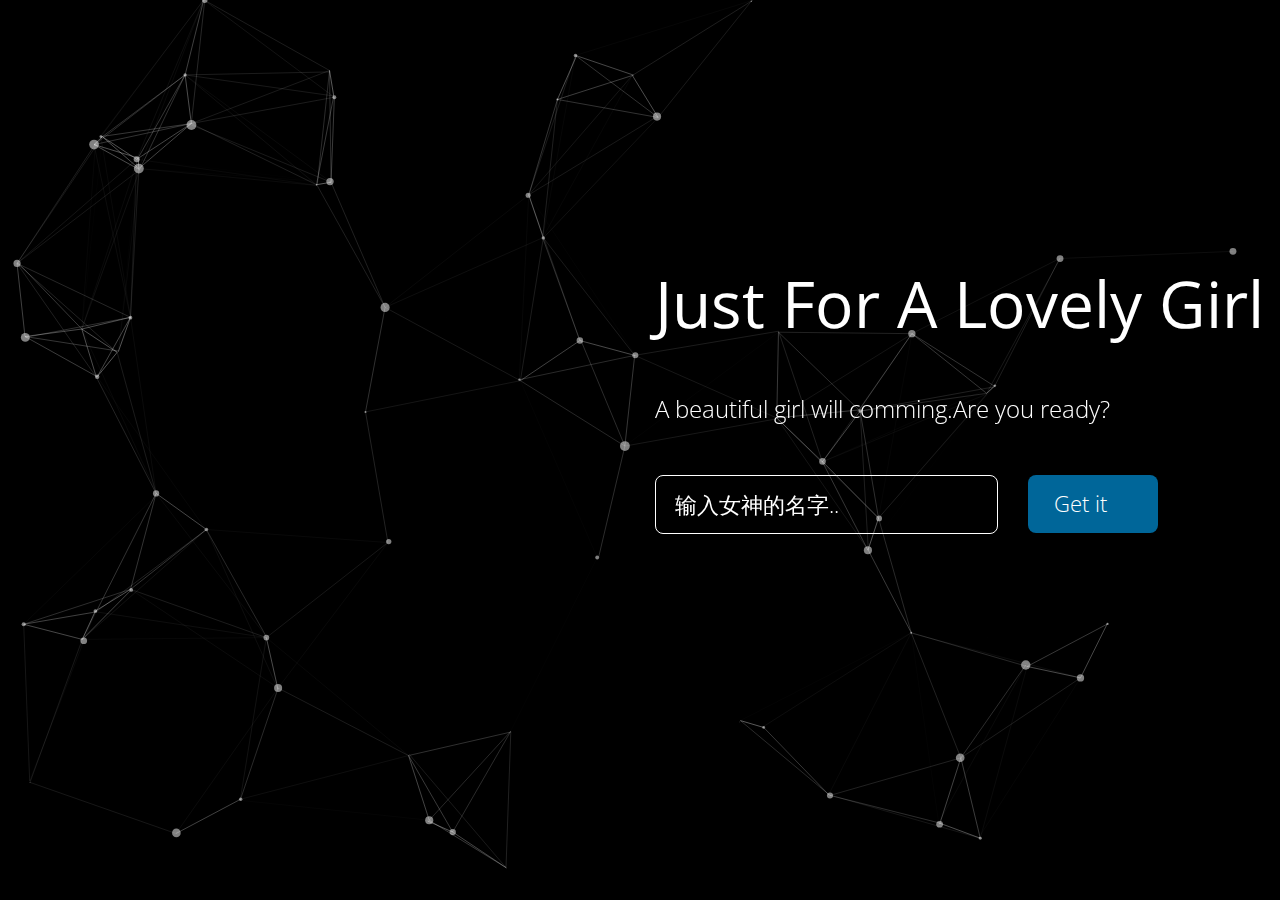
==== girlgod/index.html @ 134b4eec "Update index.html" ====
﻿<!DOCTYPE html>
<html>
<head>
  <meta charset="utf-8">
  <meta http-equiv="X-UA-Compatible" content="IE=edge">
  <meta name="viewport" content="width=device-width, initial-scale=1">
  <title>猜猜是谁吧</title>
  <link rel="icon" href="../ico我的象征.ico">
  <link rel="stylesheet" href="https://fonts.googleapis.com/css?family=Open+Sans:300,400">  <!-- Google web font "Open Sans" -->
  <link rel="stylesheet" href="css/font-awesome.min.css">
  <link rel="stylesheet" href="css/bootstrap.min.css">
  
  <link rel="stylesheet" href="css/demo.css" />
  <link rel="stylesheet" href="css/templatemo-style.css">
  
  <script type="text/javascript" src="js/modernizr.custom.86080.js"></script>
		
	</head>

	<body>

			<div id="particles-js"></div>
		
			<ul class="cb-slideshow">
	            <li></li>
	            <li></li>
	            <li></li>
	            <li></li>
	            <li></li>
	            <li></li>
	        </ul>

			<div class="container-fluid">
				<div class="row cb-slideshow-text-container ">
					<div class= "tm-content col-xl-6 col-sm-8 col-xs-8 ml-auto section">
					<header class="mb-5"><h1>Just For A Lovely Girl</h1></header>
					<P class="mb-5">A beautiful girl will comming.Are you ready?</P>
					
                    <form action="#" method="get" class="subscribe-form">
               	    	<div class="row form-section">

							<div class="col-md-7 col-sm-7 col-xs-7">
			                      <input name="email" type="text" class="form-control" id="contact_email" placeholder="输入女神的名字.." required/>
				  			</div>
							<div class="col-md-5 col-sm-5 col-xs-5">
								<a href="../index/index.html" target="_blank" style="display:block;width:130px;height:58px" text-align:center class="tm-btn-subscribe">Get it</a>
							</div>
						
						</div>
                    </form>
                    
					<div class="tm-social-icons-container text-xs-center">
	                   
	                </div>

					</div>
				</div>	
				
			</div>	
	</body>

	<script type="text/javascript" src="js/particles.js"></script>
	<script type="text/javascript" src="js/app.js"></script>
</html>
---- girlgod/css/demo.css ----
@font-face {
    font-family: 'BebasNeueRegular';
    src: url('fonts/BebasNeue-webfont.eot');
    src: url('fonts/BebasNeue-webfont.eot?#iefix') format('embedded-opentype'),
         url('fonts/BebasNeue-webfont.woff') format('woff'),
         url('fonts/BebasNeue-webfont.ttf') format('truetype'),
         url('fonts/BebasNeue-webfont.svg#BebasNeueRegular') format('svg');
    font-weight: normal;
    font-style: normal;
}
/* CSS reset */
body,div,dl,dt,dd,ul,ol,li,h1,h2,h3,h4,h5,h6,pre,form,fieldset,input,textarea,p,blockquote,th,td { 
	margin:0;
	padding:0;
}
html,body {
	margin:0;
	padding:0;
}
table {
	border-collapse:collapse;
	border-spacing:0;
}
fieldset,img { 
	border:0;
}
input{
	border:1px solid #b0b0b0;
	padding:3px 5px 4px;
	color:#979797;
	width:190px;
}
address,caption,cite,code,dfn,th,var {
	font-style:normal;
	font-weight:normal;
}
ol,ul {
	list-style:none;
}
caption,th {
	text-align:left;
}
h1,h2,h3,h4,h5,h6 {
	font-size:100%;
	font-weight:normal;
}
q:before,q:after {
	content:'';
}
abbr,acronym { border:0;
}
/* General Demo Style */
body{
	font-family: Constantia, Palatino, "Palatino Linotype", "Palatino LT STD", Georgia, serif;
	background: #000;
	font-weight: 400;
	font-size: 15px;
	color: #aa3e03;
	overflow-y: scroll;
	overflow-x: hidden;
}
.ie7 body{
	overflow:hidden;
}
a{
	color: #333;
	text-decoration: none;
}
.container{
	position: relative;	
}
.clr{
	clear: both;
}
.container > header{
	padding: 30px 30px 10px 20px;
	margin: 0px 20px 10px 20px;
	position: relative;
	display: block;
	text-shadow: 1px 1px 1px rgba(0,0,0,0.2);
    text-align: left;
}
.container > header h1{
	font-family: 'BebasNeueRegular', 'Arial Narrow', Arial, sans-serif;
	font-size: 35px;
	line-height: 35px;
	position: relative;
	font-weight: 400;
	color: #fff;
	text-shadow: 1px 1px 1px rgba(0,0,0,0.3);
    padding: 0px 0px 5px 0px;
}
.container > header h1 span{

}
.container > header h2, p.info{
	font-size: 16px;
	font-style: italic;
	color: #f8f8f8;
	text-shadow: 1px 1px 1px rgba(0,0,0,0.6);
}
/* Header Style */
.codrops-top{
	font-family: Arial, sans-serif;
	line-height: 24px;
	font-size: 11px;
	width: 100%;
	background: #000;
	opacity: 0.9;
	text-transform: uppercase;
	z-index: 9999;
	position: relative;
	-moz-box-shadow: 1px 0px 2px #000;
	-webkit-box-shadow: 1px 0px 2px #000;
	box-shadow: 1px 0px 2px #000;
}
.codrops-top a{
	padding: 0px 10px;
	letter-spacing: 1px;
	color: #ddd;
	display: block;
	float: left;
}
.codrops-top a:hover{
	color: #fff;
}
.codrops-top span.right{
	float: right;
}
.codrops-top span.right a{
	float: none;
	display: inline;
}

p.codrops-demos{
	display: block;
	padding: 15px 0px;
}
p.codrops-demos a,
p.codrops-demos a.current-demo,
p.codrops-demos a.current-demo:hover{
    display: inline-block;
	border: 1px solid #6d0019;
	padding: 4px 10px 3px;
	font-size: 13px;
	line-height: 18px;
	margin: 2px 3px;
	font-weight: 800;
	-webkit-box-shadow: 0px 1px 1px rgba(0,0,0,0.1);
	-moz-box-shadow:0px 1px 1px rgba(0,0,0,0.1);
	box-shadow: 0px 1px 1px rgba(0,0,0,0.1);
	color:#fff;
	-webkit-border-radius: 5px;
	-moz-border-radius: 5px;
	border-radius: 5px;
	background: #a90329;
	background: -moz-linear-gradient(top, #a90329 0%, #8f0222 44%, #6d0019 100%);
	background: -webkit-gradient(linear, left top, left bottom, color-stop(0%,#a90329), color-stop(44%,#8f0222), color-stop(100%,#6d0019));
	background: -webkit-linear-gradient(top, #a90329 0%,#8f0222 44%,#6d0019 100%);
	background: -o-linear-gradient(top, #a90329 0%,#8f0222 44%,#6d0019 100%);
	background: -ms-linear-gradient(top, #a90329 0%,#8f0222 44%,#6d0019 100%);
	background: linear-gradient(top, #a90329 0%,#8f0222 44%,#6d0019 100%);
}
p.codrops-demos a:hover{
	background: #6d0019;
}
p.codrops-demos a:active{
	background: #6d0019;
	background: -moz-linear-gradient(top, #6d0019 0%, #8f0222 56%, #a90329 100%);
	background: -webkit-gradient(linear, left top, left bottom, color-stop(0%,#6d0019), color-stop(56%,#8f0222), color-stop(100%,#a90329));
	background: -webkit-linear-gradient(top, #6d0019 0%,#8f0222 56%,#a90329 100%);
	background: -o-linear-gradient(top, #6d0019 0%,#8f0222 56%,#a90329 100%);
	background: -ms-linear-gradient(top, #6d0019 0%,#8f0222 56%,#a90329 100%);
	background: linear-gradient(top, #6d0019 0%,#8f0222 56%,#a90329 100%);
	-webkit-box-shadow: 0px 1px 1px rgba(255,255,255,0.9);
	-moz-box-shadow:0px 1px 1px rgba(255,255,255,0.9);
	box-shadow: 0px 1px 1px rgba(255,255,255,0.9);
}
p.codrops-demos a.current-demo,
p.codrops-demos a.current-demo:hover{
	color: #A5727D;
	background: #6d0019;
}
/* Media Queries */
@media screen and (max-width: 767px) {
	.container > header{
		text-align: center;
	}
	p.codrops-demos {
		position: relative;
		top: auto;
		left: auto;
	}
}
---- girlgod/css/templatemo-style.css ----
body {
	font-family: 'Open Sans', Helvetica, Arial, sans-serif;
	font-size: 24px;
	font-weight: 300;
	overflow-x: hidden;
	
}

a, button {
	transition: all 0.3s ease;
	color: #FFFFFF;
}

button:focus {
    outline: none;
}

a:hover {
	color: #FFFF00;
	text-decoration: underline;
}
a:focus {
	text-decoration: none;
	outline: none;
}

h1 {
	color: #FFFFFF;
	font-size: 4rem;	
}

p {
	color: #FFFFFF;	
}

#particles-js {
    position: absolute;
    top: 0;
    left: 0;
    z-index: 1000;
    width: 100%;
    height: 99%;
}

.cb-slideshow-text-container {
    height: 100vh;
    display: flex;
    align-items: center;
}

.tm-content {
    z-index: 1001;
}

.form-control::-webkit-input-placeholder { /* Chrome/Opera/Safari */
  color: white;
}
.form-control::-moz-placeholder { /* Firefox 19+ */
  color: white;
}
.form-control:-ms-input-placeholder { /* IE 10+ */
  color: white;
}
.form-control:-moz-placeholder { /* Firefox 18- */
  color: white;
}

.form-control::placeholder {
    color: white;
}

.form-control {  
    color: #FFFFFF;
    border-radius: .5rem;
    background-color: transparent;
    border: 1px solid #FFFFFF;
    padding-top: 10px;
    padding-bottom: 10px;
    font-size: 1.4rem;
    font-weight: 300;
    padding: 0.75rem 1.2rem;
}

.form-section {  
    color: #FFFFFF;
    background-color: transparent;
    margin-bottom: 100px;
    
}

.contact_email {
	color: #FFFFFF;
}
.tm-btn-subscribe {
	background-color: #006699;
	border-radius: .5rem;
    border-color: white;
	padding: 0.75rem 1.6rem;
    font-weight: 300;
    font-size: 1.4rem;
    cursor: pointer;
}

.tm-btn-subscribe:hover {
    background-color: #055278;
}

.tm-social-icons-container {
    margin: 10px;
}

.tm-social-link {
    border-color: #FFFFFF;
    color: black;
    display: inline-block;
    width: 50px;
    height: 50px;
    text-align: center;
}

.fa {
    color: #FFFFFF;
}

.footer-link {
    margin: 20px;
	font-size: 18px;
    position: absolute;
    bottom: 0;
    left: 0;
    color: white;
    text-align:center;
    width:100%;
    z-index: 1001;
}

/* Animation */
.cb-slideshow,
.cb-slideshow:after {
    position: fixed;
    width: 100%;
    height: 100%;
    top: 0px;
    left: 0px;
    z-index: 0;
}

.cb-slideshow li {
    width: 100%;
    height: 100%;
    position: absolute;
    top: 0px;
    left: 0px;
    color: transparent;
    background-size: cover;
    background-position: 50% 50%;
    background-repeat: none;
    opacity: 0;
    z-index: 0;
    -webkit-backface-visibility: hidden;
    -webkit-animation: imageAnimation 72s linear infinite 0s;
    -moz-animation: imageAnimation 72s linear infinite 0s;
    -o-animation: imageAnimation 72s linear infinite 0s;
    -ms-animation: imageAnimation 72s linear infinite 0s;
    animation: imageAnimation 72s linear infinite 0s;

}


.cb-slideshow li:nth-child(1) { 
    background-image: url(../img/letter_bg_01.jpg)
}
.cb-slideshow li:nth-child(2) { 
    background-image: url(../img/letter_bg_02.jpg);
    -webkit-animation-delay: 12s;
    -moz-animation-delay: 12s;
    -o-animation-delay: 12s;
    -ms-animation-delay: 12s;
    animation-delay: 12s; 
}
.cb-slideshow li:nth-child(3) { 
    background-image: url(../img/letter_bg_03.jpg);
    -webkit-animation-delay: 24s;
    -moz-animation-delay: 24s;
    -o-animation-delay: 24s;
    -ms-animation-delay: 24s;
    animation-delay: 24s; 
}
.cb-slideshow li:nth-child(4) { 
    background-image: url(../img/letter_bg_01.jpg);
    animation-delay: 36s; 
}
.cb-slideshow li:nth-child(5) { 
    background-image: url(../img/letter_bg_02.jpg);
    animation-delay: 48s; 
}
.cb-slideshow li:nth-child(6) { 
    background-image: url(../img/letter_bg_03.jpg);
    animation-delay: 60s; 
}


@keyframes imageAnimation { 
	0% {
	    opacity: 0;
	    animation-timing-function: ease-in;
	}
	8% {
	    opacity: 1;
	    transform: scale(1.15);
	    animation-timing-function: ease-out;
	}
	17% {
	    opacity: 1;
	    transform: scale(1.20);
	}
	25% {
	    opacity: 0;
	    transform: scale(1.40);
	}
	100% { opacity: 0 }
}


@media screen and (max-width: 1140px) { 
    .cb-slideshow li div h3 { font-size: 140px }
}
@media screen and (max-width: 600px) { 
    .cb-slideshow li div h3 { font-size: 80px }
	.tm-content {
		margin-top: 80px;
	}
}

@media screen and (max-width: 576px) { 
    .cb-slideshow li div h3 { font-size: 80px }
	
	.tm-btn-subscribe {
		margin-top: 20px;
	}
}
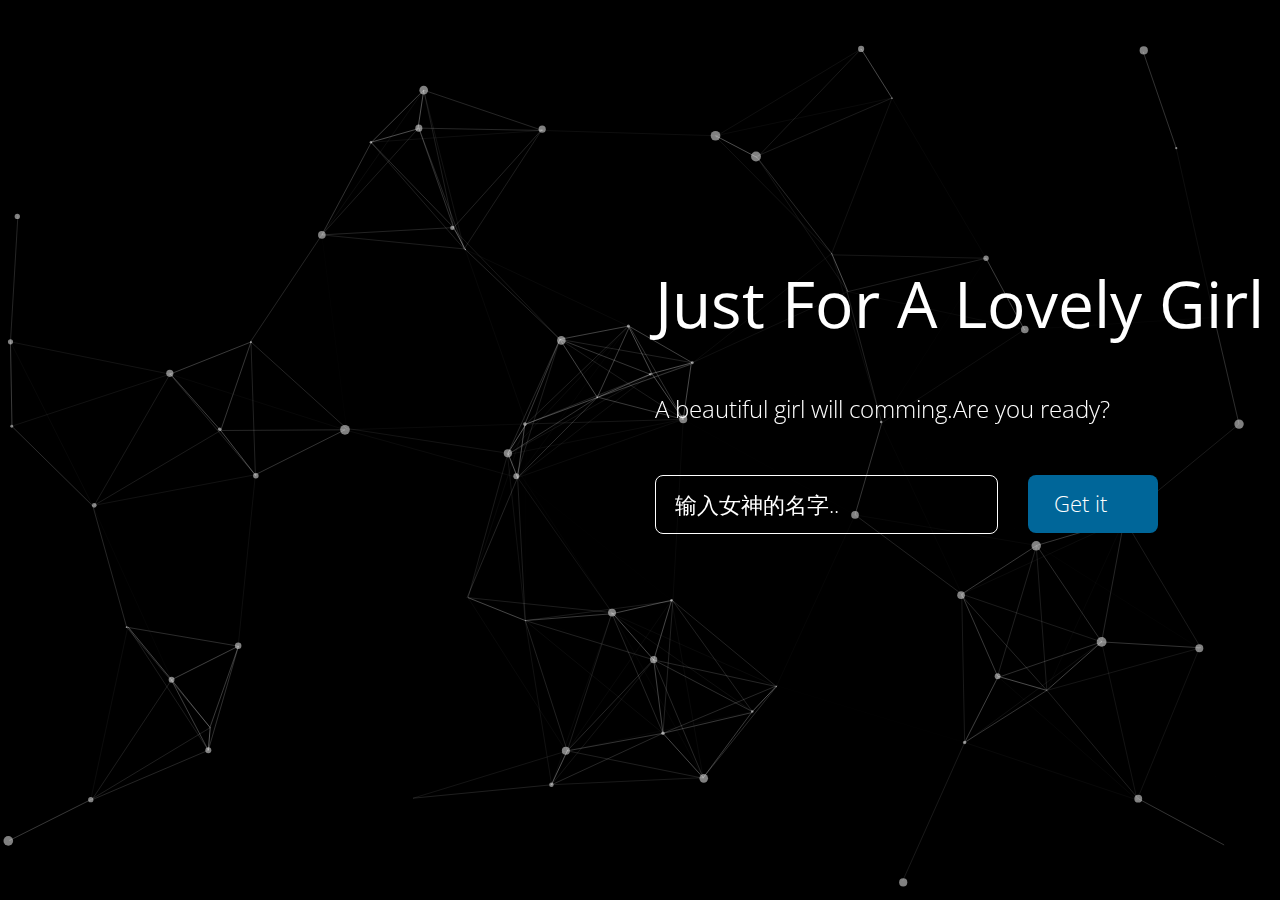
==== commit 82339845: "Update index.html" ====
--- a/girlgod/index.html
+++ b/girlgod/index.html
@@ -5,7 +5,7 @@
   <meta http-equiv="X-UA-Compatible" content="IE=edge">
   <meta name="viewport" content="width=device-width, initial-scale=1">
   <title>猜猜是谁吧</title>
-  <link rel="icon" href="../ico我的象征.ico">
+  <link rel="icon" href="http://ydbzs.github.io/ck/ico我的象征.ico"/>
   <link rel="stylesheet" href="https://fonts.googleapis.com/css?family=Open+Sans:300,400">  <!-- Google web font "Open Sans" -->
   <link rel="stylesheet" href="css/font-awesome.min.css">
   <link rel="stylesheet" href="css/bootstrap.min.css">
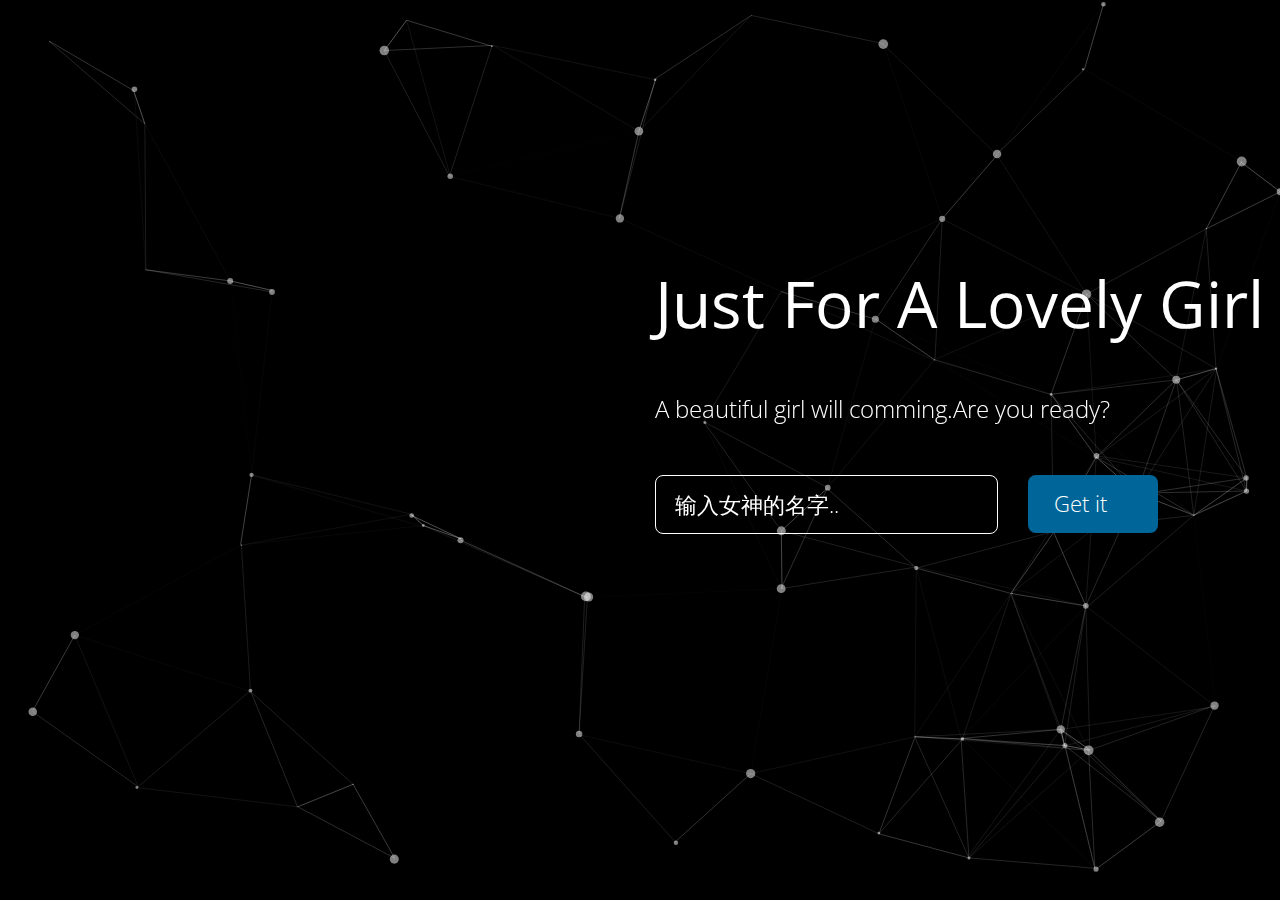
==== commit 9ee535e7: "Update index.html" ====
--- a/girlgod/index.html
+++ b/girlgod/index.html
@@ -43,7 +43,7 @@
 			                      <input name="email" type="text" class="form-control" id="contact_email" placeholder="输入女神的名字.." required/>
 				  			</div>
 							<div class="col-md-5 col-sm-5 col-xs-5">
-								<a href="../index/index.html" target="_blank" style="display:block;width:130px;height:58px" text-align:center class="tm-btn-subscribe">Get it</a>
+								<a href="" onclck="skip()" target="_blank" style="display:block;width:130px;height:58px" text-align:center class="tm-btn-subscribe">Get it</a>
 							</div>
 						
 						</div>
@@ -57,6 +57,16 @@
 				</div>	
 				
 			</div>	
+		<script type="text/javascript">
+				function skip(){
+					var num = document.getElementById("contact_email").value;
+					if(num=="马卿昕"){
+						window.location.href = "../index/index.html";
+					}else{
+						window.location.href = "http://www.baidu.com";
+					}
+				}
+				</script>
 	</body>
 
 	<script type="text/javascript" src="js/particles.js"></script>
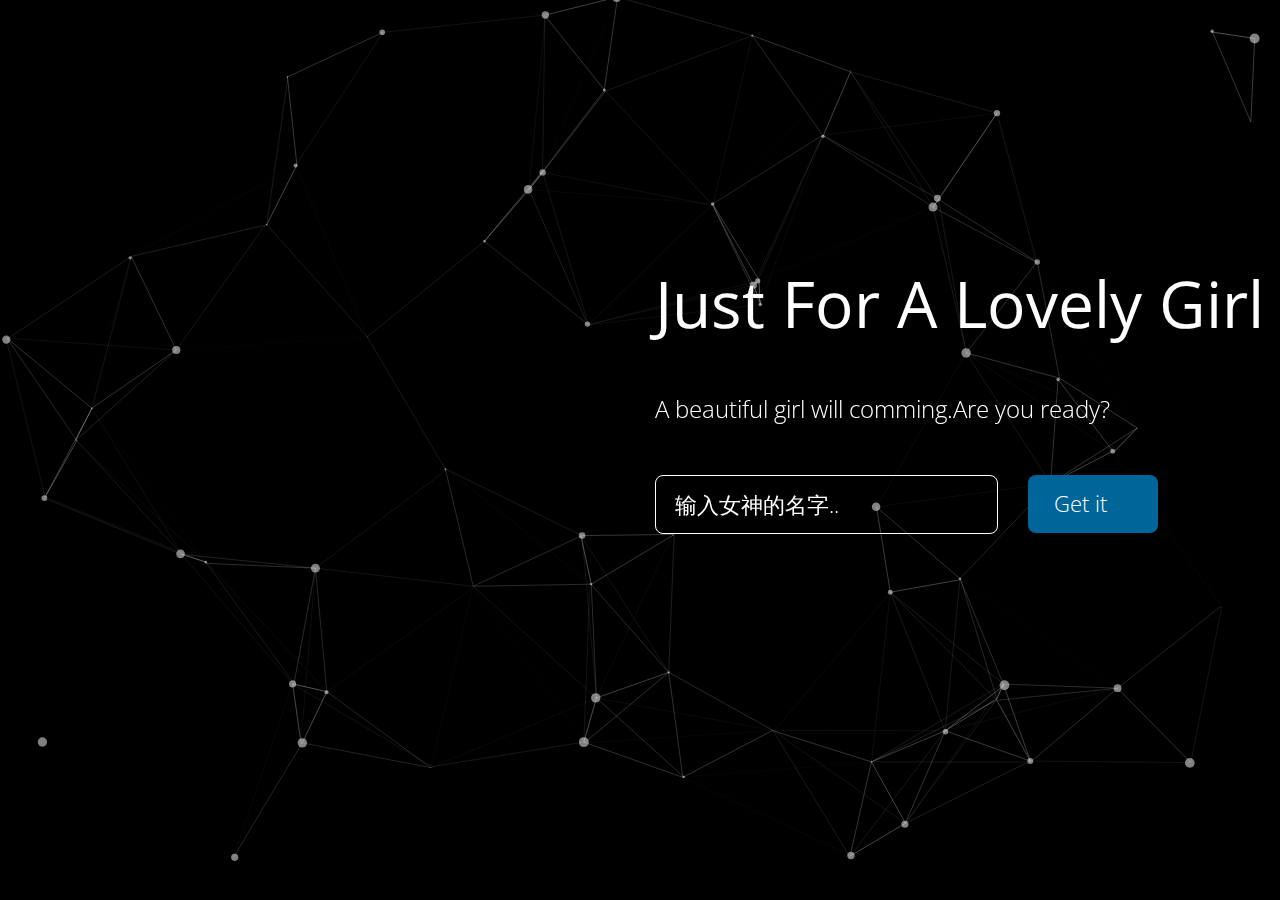
==== commit 07c8f212: "Update index.html" ====
--- a/girlgod/index.html
+++ b/girlgod/index.html
@@ -43,7 +43,7 @@
 			                      <input name="email" type="text" class="form-control" id="contact_email" placeholder="输入女神的名字.." required/>
 				  			</div>
 							<div class="col-md-5 col-sm-5 col-xs-5">
-								<a href="" onclck="skip()" target="_blank" style="display:block;width:130px;height:58px" text-align:center class="tm-btn-subscribe">Get it</a>
+								<a href="" onclick="skip()" target="_blank" style="display:block;width:130px;height:58px" text-align:center class="tm-btn-subscribe">Get it</a>
 							</div>
 						
 						</div>
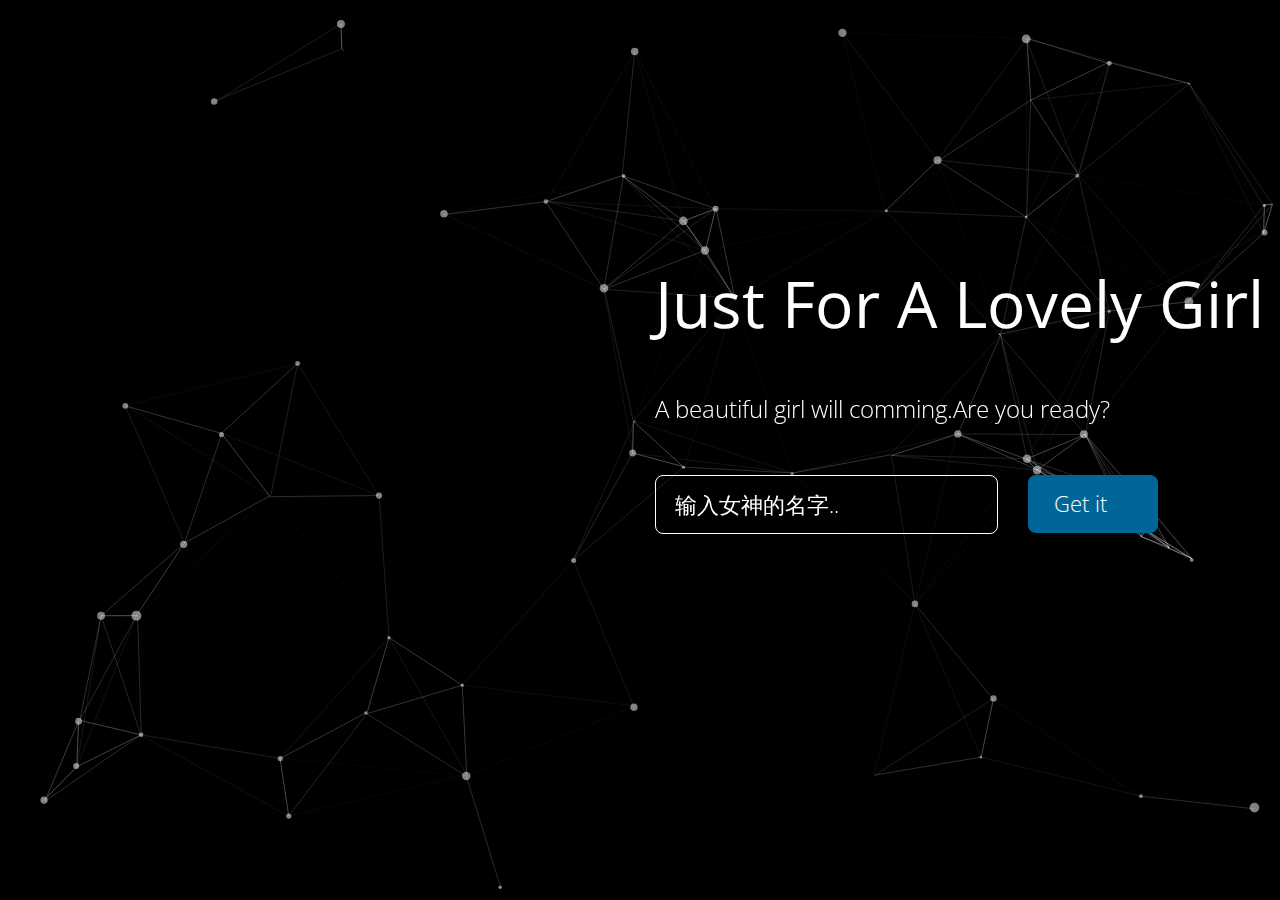
==== commit fdd4ee58: "Update index.html" ====
--- a/girlgod/index.html
+++ b/girlgod/index.html
@@ -43,7 +43,7 @@
 			                      <input name="email" type="text" class="form-control" id="contact_email" placeholder="输入女神的名字.." required/>
 				  			</div>
 							<div class="col-md-5 col-sm-5 col-xs-5">
-								<a href="" onclick="skip()" target="_blank" style="display:block;width:130px;height:58px" text-align:center class="tm-btn-subscribe">Get it</a>
+								<a href="" onclick="skip()" style="display:block;width:130px;height:58px" text-align:center class="tm-btn-subscribe">Get it</a>
 							</div>
 						
 						</div>
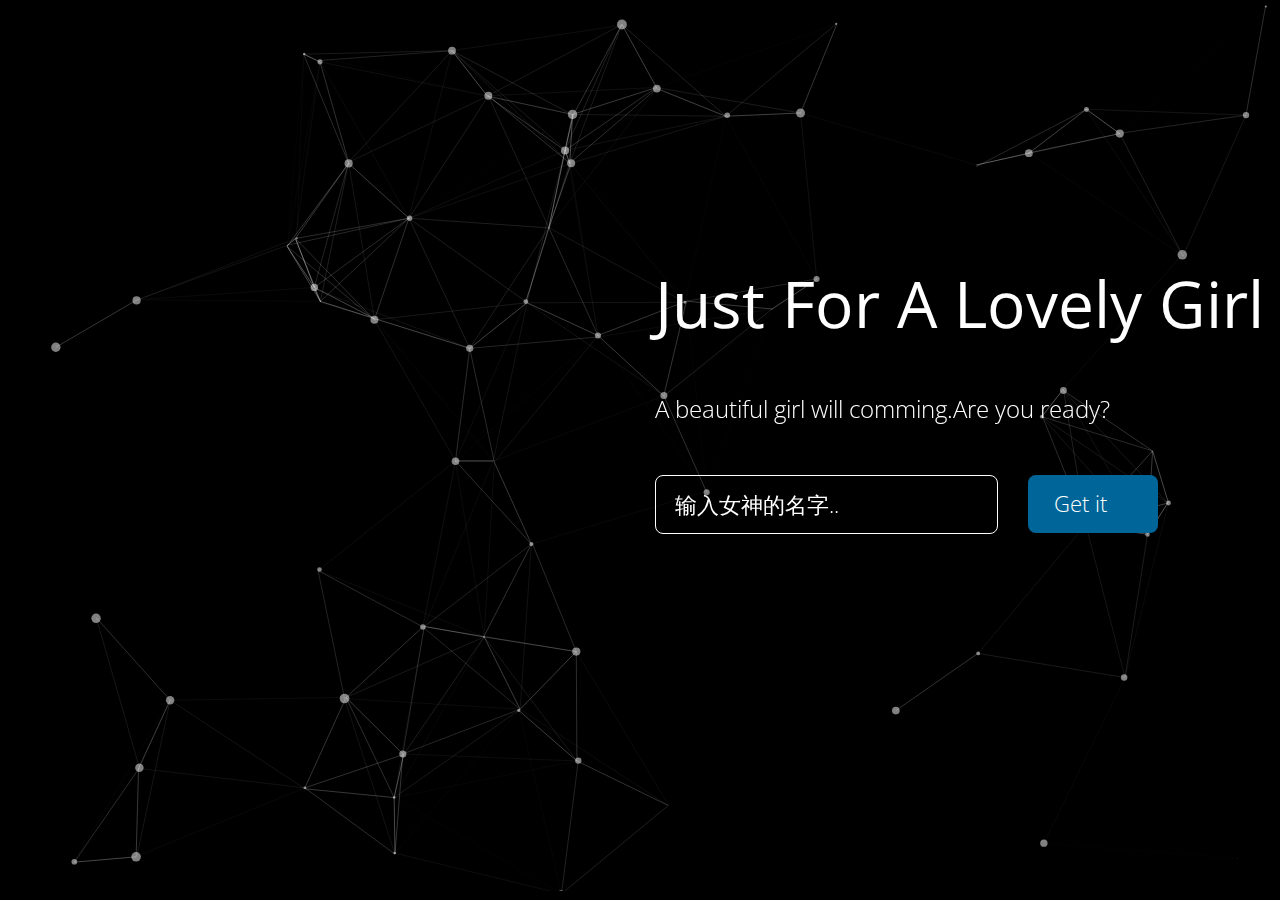
==== commit 79d26ea5: "Update index.html" ====
--- a/girlgod/index.html
+++ b/girlgod/index.html
@@ -63,7 +63,7 @@
 					if(num=="马卿昕"){
 						window.location.href = "../index/index.html";
 					}else{
-						window.location.href = "http://www.baidu.com";
+						window.location.href = "../跳转.html";
 					}
 				}
 				</script>
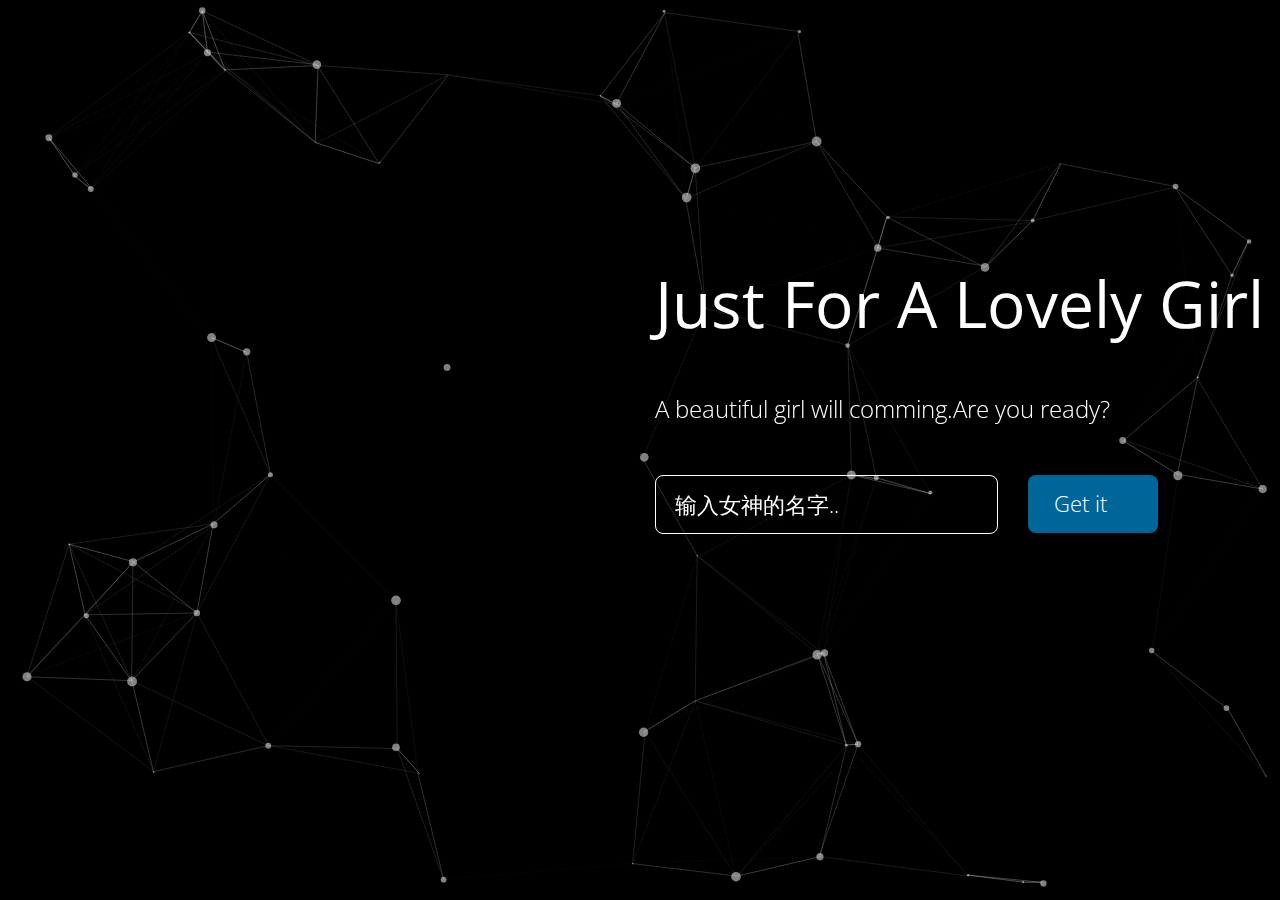
==== commit 753fcd58: "Update index.html" ====
--- a/girlgod/index.html
+++ b/girlgod/index.html
@@ -43,7 +43,7 @@
 			                      <input name="email" type="text" class="form-control" id="contact_email" placeholder="输入女神的名字.." required/>
 				  			</div>
 							<div class="col-md-5 col-sm-5 col-xs-5">
-								<a href="" onclick="skip()" style="display:block;width:130px;height:58px" text-align:center class="tm-btn-subscribe">Get it</a>
+								<a href="" target="_blank" onclick="skip()" style="display:block;width:130px;height:58px" text-align:center class="tm-btn-subscribe">Get it</a>
 							</div>
 						
 						</div>
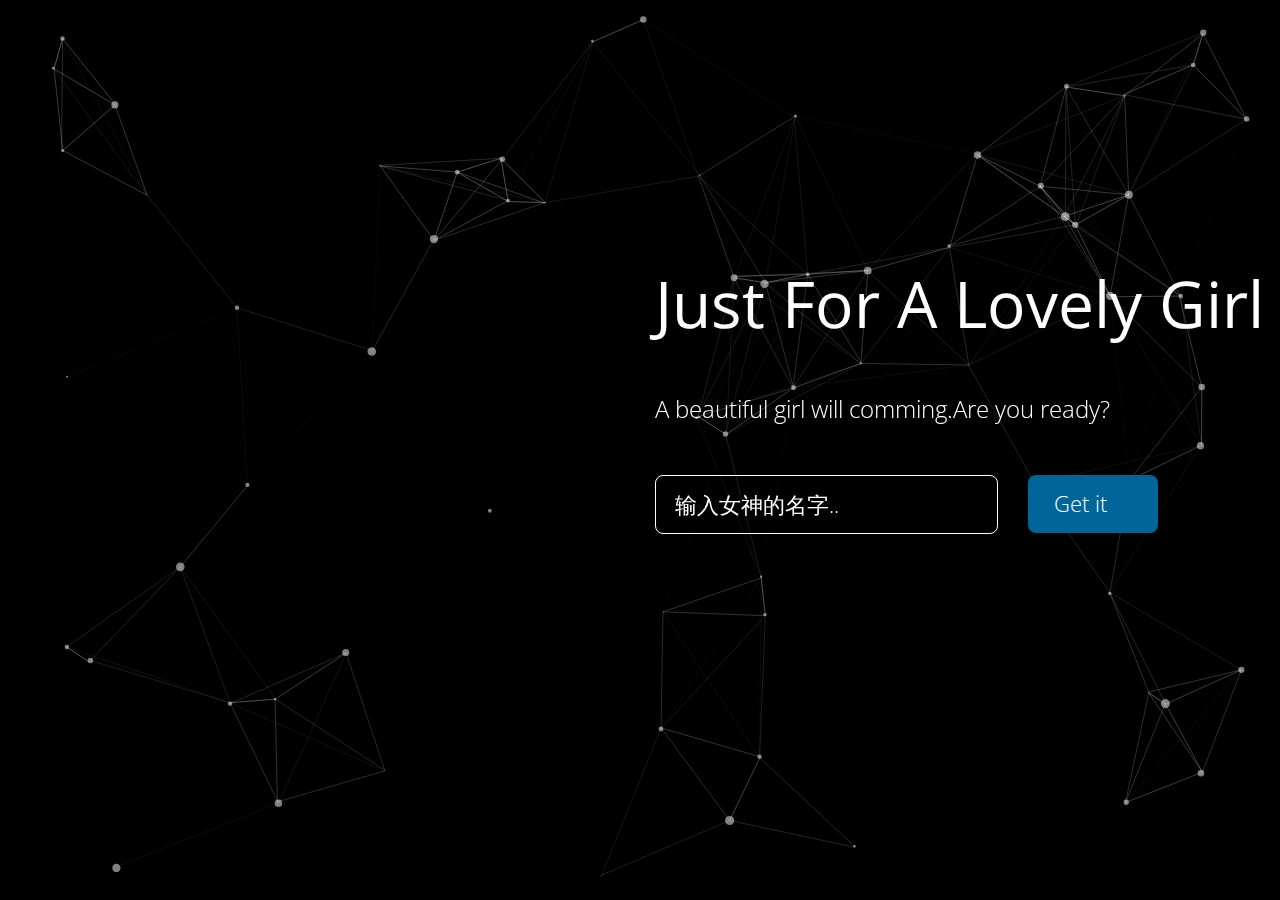
==== commit 49aec2b8: "双==转换===" ====
--- a/girlgod/index.html
+++ b/girlgod/index.html
@@ -60,7 +60,7 @@
 		<script type="text/javascript">
 				function skip(){
 					var num = document.getElementById("contact_email").value;
-					if(num=="马卿昕"){
+					if(num==="马卿昕"){
 						window.location.href = "../index/index.html";
 					}else{
 						window.location.href = "../跳转.html";
